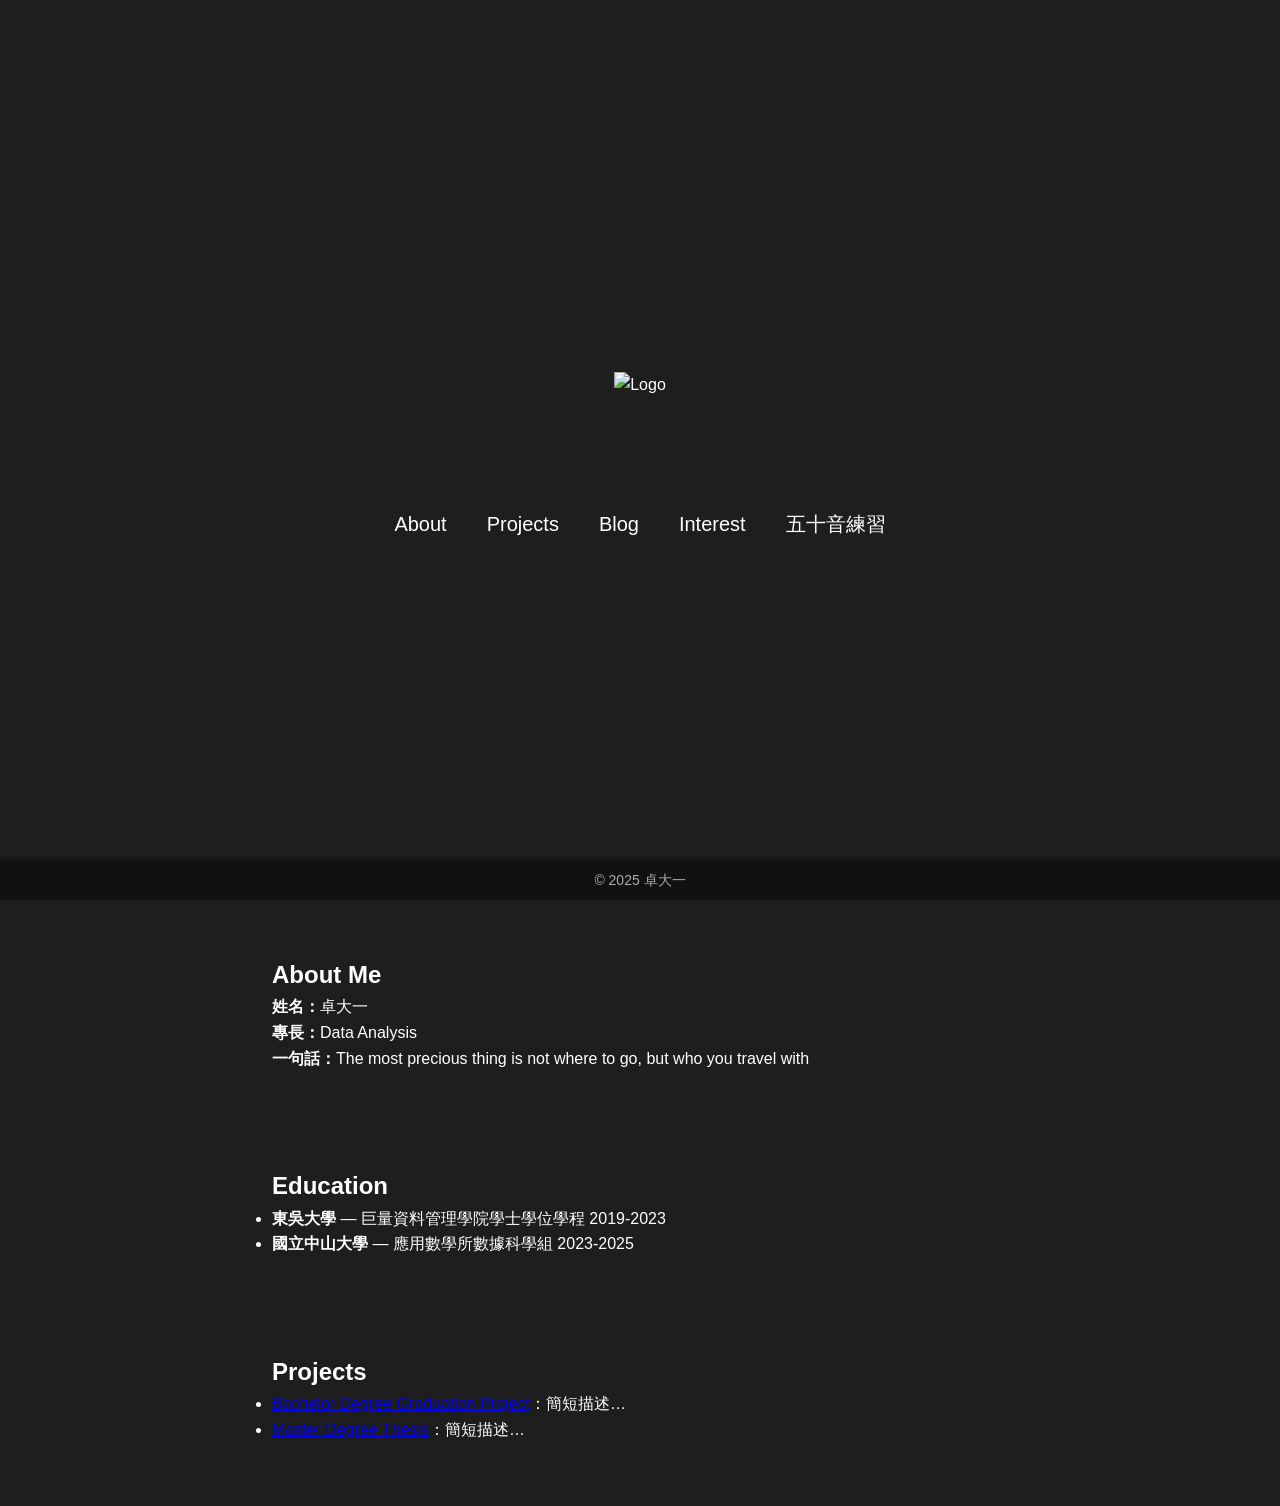
==== index.html @ a5d6f2ce "Add Blog section, fill in About page, fix nav and broken link Co-Authored-By: Claude Sonnet 5.5 <nor" ====
<!DOCTYPE html>
<html lang="zh-Hant">
<head>
  <meta charset="UTF-8" />
  <meta name="viewport" content="width=device-width, initial-scale=1.0" />
  <title>My GitHub</title>
  <link rel="stylesheet" href="style.css" />
</head>
<body>
  <!-- 頂端導覽（預設隱藏，點擊後淡入） -->
  <header class="top-bar">
    <a href="index.html" class="logo-link-top">
      <img class="top-logo" src="logo.png" alt="Logo" />
    </a>
    <nav class="top-nav">
      <a href="index.html">Home</a>
      <a href="about.html">About</a>
      <!-- <a href="education.html">Education</a> -->
      <a href="projects.html">Projects</a>
      <a href="blog.html">Blog</a>
      <a href="interest.html">Interest</a>
      <a href="japanese.html">五十音練習</a>

    </nav>
  </header>

  <!-- Hero 區域：打字特效 + Hero Logo + 中間選項 -->
  <main class="hero">
    <div class="hero-content">
      <h1 class="typewriter">Welcome to my GitHub</h1>
      <img class="hero-logo" src="logo.png" alt="Logo" />
      <nav class="nav-links">
        <a href="about.html">About</a>
        <!-- <a href="education.html">Education</a> -->
        <a href="projects.html">Projects</a>
        <a href="blog.html">Blog</a>
        <a href="interest.html">Interest</a>
        <a href="japanese.html">五十音練習</a>

      </nav>
    </div>
  </main>

  <!-- 內容區塊 -->
  <section id="about" class="section">
    <h2>About Me</h2>
    <p><strong>姓名：</strong>卓大一</p>
    <p><strong>專長：</strong>Data Analysis</p>
    <p><strong>一句話：</strong>The most precious thing is not where to go, but who you travel with</p>
  </section>

  <section id="education" class="section">
    <h2>Education</h2>
    <ul>
      <li><strong>東吳大學</strong> — 巨量資料管理學院學士學位學程 2019-2023</li>
      <li><strong>國立中山大學</strong> — 應用數學所數據科學組 2023-2025</li>
    </ul>
  </section>

  <section id="projects" class="section">
    <h2>Projects</h2>
    <ul>
      <li><a href="#">Bachelor Degree Graduation Project</a>：簡短描述…</li>
      <li><a href="#">Master Degree Thesis</a>：簡短描述…</li>
    </ul>
  </section>

  <!-- Footer Bar：始終顯示 -->
  <footer class="bottom-bar">
    © 2025 卓大一
  </footer>

  <script>
    document.addEventListener('DOMContentLoaded', () => {
      const navLinks = document.querySelectorAll('.nav-links a');
      const topBar = document.querySelector('.top-bar');
      const hero = document.querySelector('.hero');
      const topNav = document.querySelector('.top-nav');

      navLinks.forEach(link => {
        link.addEventListener('click', e => {
          e.preventDefault();
          const target = link.getAttribute('href');
          hero.classList.add('fade-out');
          setTimeout(() => {
            hero.style.display = 'none';
            topBar.classList.add('show');
            topNav.classList.add('show');
            window.location.href = target;
          }, 500);
        });
      });
    });
  </script>
</body>
</html>
---- style.css ----
:root {
  --header-height: 60px;
  --footer-height: 40px;
}
html {
  scroll-behavior: smooth;
}
*, *::before, *::after {
  margin: 0;
  padding: 0;
  box-sizing: border-box;
}
body {
  font-family: 'Segoe UI', Roboto, sans-serif;
  background: #1e1e1e;
  color: #fff;
  line-height: 1.6;
}

/* Header & Hero Logos */
.top-logo {
  height: 40px;
  margin-right: 1rem;
}
.hero-logo {
  height: 80px;
  margin: 1rem 0;
}

/* Header Bar */
.top-bar {
  display: none;
  position: fixed;
  top: 0; left: 0;
  width: 100%; height: var(--header-height);
  background: #111;
  align-items: center;
  padding: 0 1rem;
  box-shadow: 0 2px 4px rgba(0,0,0,0.3);
  z-index: 1000;
}
.top-bar.show {
  display: flex;
  animation: fadeInBar 0.5s ease forwards;
}

/* Top Navigation */
.top-nav ul {
  display: flex;
  justify-content: center;
  gap: 3rem;
  list-style: none;
  width: 100%;
}
.top-nav a {
  position: relative;
  padding: 0.5rem;
  color: currentColor;
  text-decoration: none;
  font-size: 1rem;
}
.top-nav a::after {
  content: '';
  position: absolute;
  bottom: -4px; left: 0;
  width: 100%; height: 2px;
  background: currentColor;
  transform: scaleX(0);
  transform-origin: left;
  transition: transform 0.3s ease;
}
.top-nav a:hover::after,
.top-nav a:focus::after {
  transform: scaleX(1);
}

/* Dropdown */
.dropdown {
  position: relative;
}
.dropdown-menu {
  position: absolute;
  top: 100%; left: 0;
  background: #222;
  list-style: none;
  padding: 0.5rem 0;
  display: none;
  min-width: 150px;
  box-shadow: 0 2px 4px rgba(0,0,0,0.3);
}
.dropdown:hover .dropdown-menu {
  display: block;
}
.dropdown-menu a {
  display: block;
  padding: 0.5rem 1rem;
  color: inherit;
  text-decoration: none;
}
.dropdown-menu a:hover {
  background: #333;
}

/* Hero Section */
.hero {
  width: 100%;
  height: calc(100vh - var(--footer-height));
  display: flex;
  justify-content: center;
  align-items: center;
  text-align: center;
  overflow: hidden;
  padding-bottom: var(--footer-height);
}
.hero.fade-out {
  animation: fadeOut 0.5s ease forwards;
}
.hero-content {
  display: flex;
  flex-direction: column;
  align-items: center;
  gap: 2rem;
}
.typewriter {
  white-space: nowrap;
  overflow: hidden;
  border-right: 0.15em solid #fff;
  font-size: 2rem;
  width: 0;
  animation:
    typing 1s steps(21,end) forwards,
    blink 0.75s step-end infinite,
    fadeOut 1s ease forwards;
  animation-delay: 0s, 0s, 2s;
}

/* Middle nav-links (index.html) */
.nav-links {
  display: flex;
  justify-content: center;
  gap: 1.5rem;
  opacity: 0;
  font-size: 1.25rem;
  animation: fadeIn 1s ease forwards;
  animation-delay: 2s;
}
.nav-links a {
  position: relative;
  padding: 0.5rem;
  color: inherit;
  text-decoration: none;
}
.nav-links a::after {
  content: '';
  position: absolute;
  bottom: -0.2rem; left: 0;
  width: 100%; height: 2px;
  background: currentColor;
  transform: scaleX(0);
  transform-origin: left;
  transition: transform 0.3s ease;
}
.nav-links a:hover::after {
  transform: scaleX(1);
}

/* Main Filter Nav (interest.html) */
.filter-nav {
  display: flex;
  justify-content: center;
  gap: 2rem;
  margin-bottom: 2rem;
}
.filter-btn {
  position: relative;
  padding: 0.5rem 1rem;
  color: inherit;
  text-decoration: none;
  font-size: 1.25rem;
}
.filter-btn::after {
  content: '';
  position: absolute;
  bottom: 0; left: 0;
  width: 100%; height: 2px;
  background: currentColor;
  transform: scaleX(0);
  transform-origin: left;
  transition: transform 0.3s ease;
}
.filter-btn:hover::after,
.filter-btn.active::after {
  transform: scaleX(1);
}

/* Sub-Filters (all) */
.sub-filter-nav {
  display: flex;
  justify-content: center;
  gap: 1.5rem;
  margin: 1rem 0;
}
.sub-btn {
  position: relative;
  padding: 0.3rem 0.8rem;
  color: inherit;
  text-decoration: none;
  font-size: 1rem;
}
.sub-btn::after {
  content: '';
  position: absolute;
  bottom: 0; left: 0;
  width: 100%; height: 2px;
  background: currentColor;
  transform: scaleX(0);
  transform-origin: left;
  transition: transform 0.3s ease;
}
.sub-btn:hover::after,
.sub-btn.active::after {
  transform: scaleX(1);
}

/* Content Containers */
.sub-content,
.anime-content {
  max-width: 600px;
  margin: 0 auto;
}
.item,
.sub-item {
  display: none;
}

/* Section Padding for Index */
.section {
  max-width: 800px;
  margin: 4rem auto;
  padding: 2rem 2rem 0;
}

/* Footer Bar */
.bottom-bar {
  position: fixed;
  bottom: 0; left: 0;
  width: 100%; height: var(--footer-height);
  background: #111;
  display: flex;
  justify-content: center;
  align-items: center;
  font-size: 0.875rem;
  color: #aaa;
  box-shadow: 0 -2px 4px rgba(0,0,0,0.3);
}

/* Animations */
@keyframes typing {
  from { width: 0; }
  to { width: 21ch; }
}
@keyframes blink {
  0%,100% { border-color: transparent; }
  50% { border-color: #fff; }
}
@keyframes fadeOut {
  from { opacity: 1; }
  to { opacity: 0; }
}
@keyframes fadeIn {
  from { opacity: 0; transform: translateY(20px); }
  to { opacity: 1; transform: translateY(0); }
}
@keyframes fadeInBar {
  from { opacity: 0; transform: translateY(-20px); }
  to { opacity: 1; transform: translateY(0); }
}

/* Responsive */
@media (max-width: 480px) {
  .hero-content { gap: 1rem; }
  .typewriter { font-size: 1.5rem; }
  .filter-nav,
  .sub-filter-nav { flex-direction: column; gap: 1rem; font-size: 1rem; }
  .top-nav ul { gap: 1.5rem; }
  .top-nav a { font-size: 0.875rem; }
  .section h2 { font-size: 1.5rem; }
  .section p,
  .section ul { font-size: 0.9rem; }
}
.ranking-controls { text-align: center; margin-bottom: 1rem; }
.rank-btn { margin: 0 0.5rem; padding: 0.3rem 0.8rem; background: none; border: none; color: inherit; cursor: pointer; font-size: 1rem; position: relative; }
.rank-btn::after { content: ''; position: absolute; bottom: -2px; left: 0; width: 100%; height: 2px; background: currentColor; transform: scaleX(0); transform-origin: left; transition: transform 0.3s ease; }
.rank-btn:hover::after, .rank-btn.active::after { transform: scaleX(1); }
.ranking-table { width: 100%; border-collapse: collapse; margin: 0 auto; }
.ranking-table th, .ranking-table td { padding: 0.5rem 1rem; border: 1px solid #333; text-align: center; }
.ranking-table th { background: #222; }

/* 讓排行榜表格更寬 */
.ranking-table,
.sake-table {
  width: 60vw;
  max-width: none;
  /* 將表格置中：
     viewport 寬度的一半減去 45vw，讓 90vw 的表格水平置中 */
  margin-left: calc(50% - 30vw);
}

/* About / Blog */
.sub-heading { margin-top: 2rem; font-size: 1.25rem; }
.clean-list { padding-left: 1.5rem; }
.clean-list li { margin-bottom: 0.5rem; }
.text-link { color: #8ab4ff; text-decoration: none; }
.text-link:hover { text-decoration: underline; }
.post-list { list-style: none; margin-top: 1rem; }
.post-list li { background: #2a2a2a; padding: 1rem 1.25rem; border-radius: 0.5rem; margin-bottom: 1.25rem; }
.post-list a { color: #fff; font-size: 1.15rem; font-weight: 600; text-decoration: none; }
.post-list a:hover { text-decoration: underline; }
.post-meta { display: block; color: #aaa; font-size: 0.85rem; margin: 0.25rem 0 0.5rem; }
.article p { margin-bottom: 1rem; }
.article .post-meta { margin-bottom: 1.5rem; }
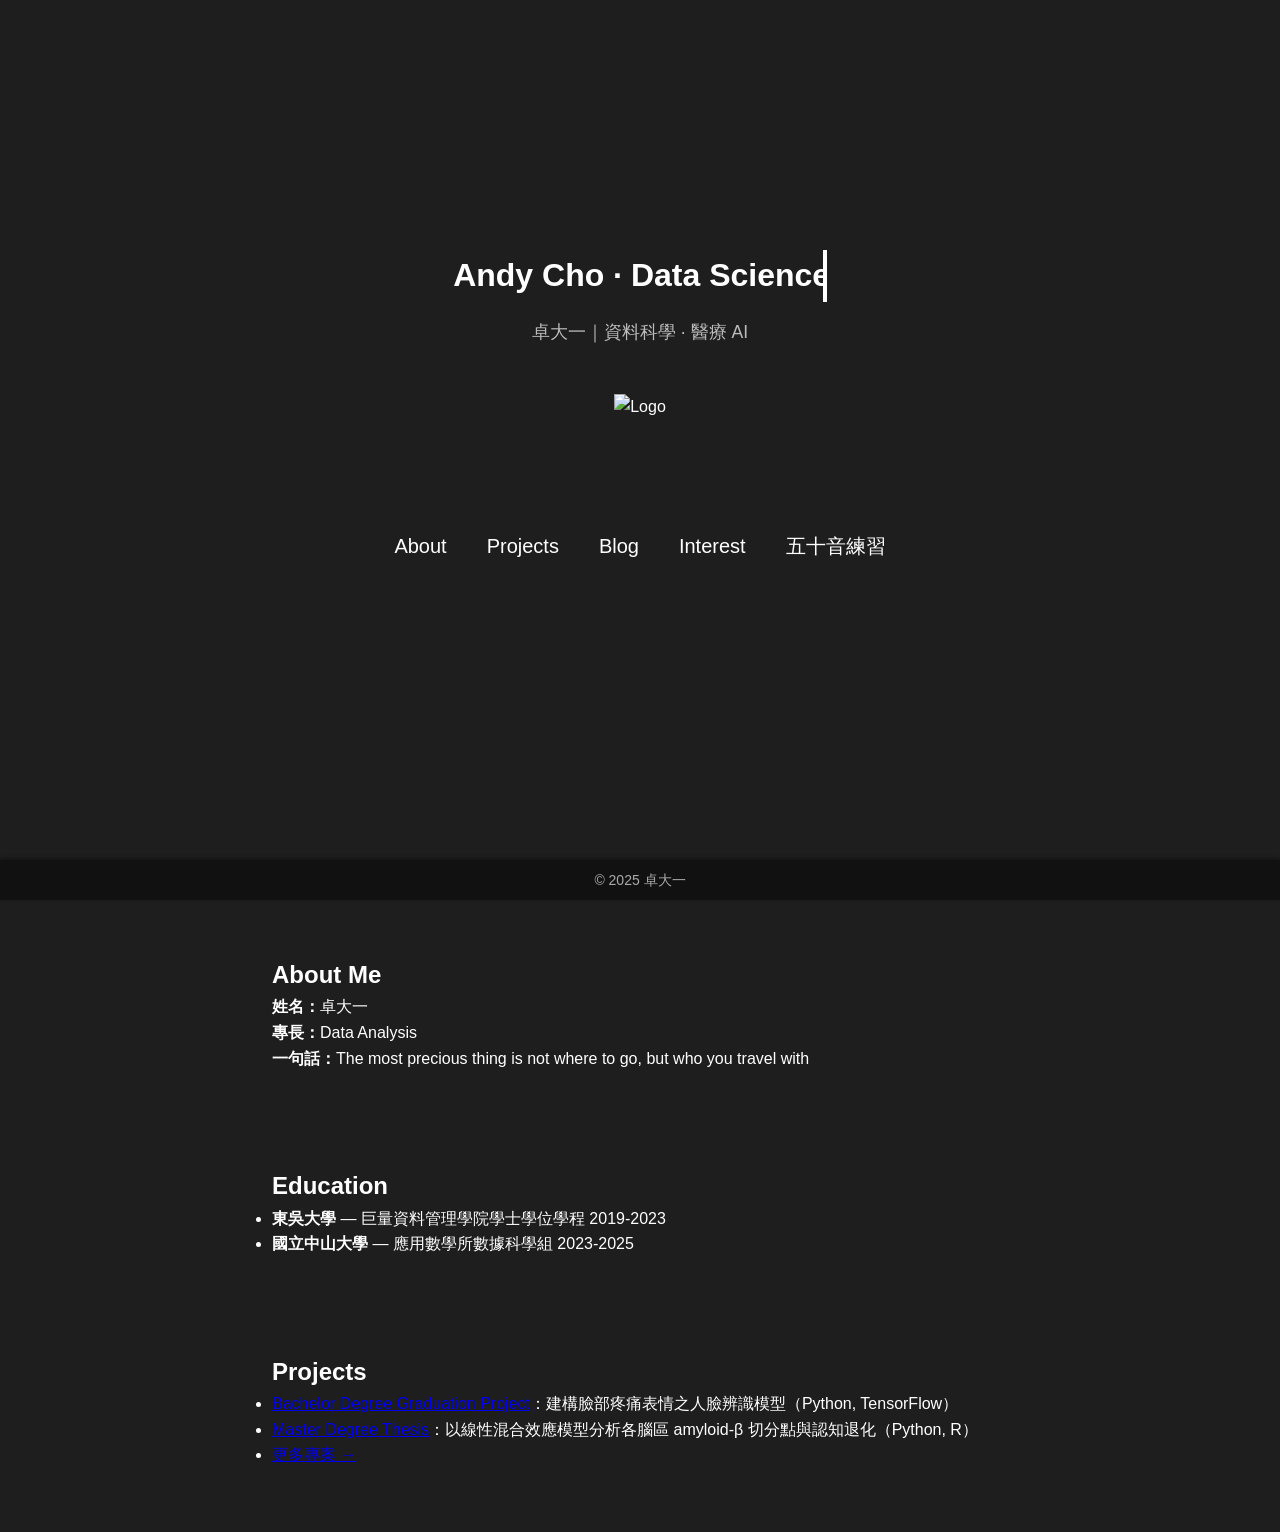
==== commit 8ae6f817: "Home hero shows name and tagline, hide placeholder content, mobile layout Co-Authored-By: Claude Son" ====
--- a/index.html
+++ b/index.html
@@ -27,7 +27,8 @@
   <!-- Hero 區域：打字特效 + Hero Logo + 中間選項 -->
   <main class="hero">
     <div class="hero-content">
-      <h1 class="typewriter">Welcome to my GitHub</h1>
+      <h1 class="typewriter">Andy Cho · Data Science</h1>
+      <p class="hero-sub">卓大一｜資料科學 · 醫療 AI</p>
       <img class="hero-logo" src="logo.png" alt="Logo" />
       <nav class="nav-links">
         <a href="about.html">About</a>
@@ -60,8 +61,9 @@
   <section id="projects" class="section">
     <h2>Projects</h2>
     <ul>
-      <li><a href="#">Bachelor Degree Graduation Project</a>：簡短描述…</li>
-      <li><a href="#">Master Degree Thesis</a>：簡短描述…</li>
+      <li><a href="projects.html">Bachelor Degree Graduation Project</a>：建構臉部疼痛表情之人臉辨識模型（Python, TensorFlow）</li>
+      <li><a href="projects.html">Master Degree Thesis</a>：以線性混合效應模型分析各腦區 amyloid-β 切分點與認知退化（Python, R）</li>
+      <li><a href="projects.html">更多專案 →</a></li>
     </ul>
   </section>
 
--- a/style.css
+++ b/style.css
@@ -128,10 +128,17 @@
   font-size: 2rem;
   width: 0;
   animation:
-    typing 1s steps(21,end) forwards,
-    blink 0.75s step-end infinite,
-    fadeOut 1s ease forwards;
-  animation-delay: 0s, 0s, 2s;
+    typing 1.2s steps(23,end) forwards,
+    blink 0.75s step-end infinite;
+}
+/* 打字結束後名字與定位維持顯示 */
+.hero-sub {
+  margin-top: -1rem;
+  font-size: 1.1rem;
+  color: #bbb;
+  opacity: 0;
+  animation: fadeIn 1s ease forwards;
+  animation-delay: 1.2s;
 }
 
 /* Middle nav-links (index.html) */
@@ -142,7 +149,7 @@
   opacity: 0;
   font-size: 1.25rem;
   animation: fadeIn 1s ease forwards;
-  animation-delay: 2s;
+  animation-delay: 1.6s;
 }
 .nav-links a {
   position: relative;
@@ -297,14 +304,31 @@
 .ranking-table th { background: #222; }
 
 /* 讓排行榜表格更寬 */
-.ranking-table,
-.sake-table {
-  width: 60vw;
+.ranking-table {
+  width: min(92vw, 960px);
   max-width: none;
-  /* 將表格置中：
-     viewport 寬度的一半減去 45vw，讓 90vw 的表格水平置中 */
-  margin-left: calc(50% - 30vw);
-}
+  /* 置中：容器一半寬 減去 表格一半寬 */
+  margin-left: calc(50% - min(46vw, 480px));
+}
+/* 類型與分數欄不換行，作品與評語可換行 */
+.ranking-table th,
+.ranking-table td:nth-child(n+3):not(:last-child) { white-space: nowrap; }
+.ranking-table th, .ranking-table td { padding: 0.5rem 0.6rem; }
+
+/* Anime 總表：標題排序、分數色階 */
+.th-sort { background: none; border: none; color: inherit; font: inherit; font-weight: 700; cursor: pointer; padding: 0; }
+.th-sort:hover { text-decoration: underline; }
+.ranking-table th.sorted { background: #333; }
+.arrow { display: inline-block; min-width: 1em; font-size: 0.75em; }
+.ranking-controls { margin-bottom: 0.5rem; }
+.sort-hint { text-align: center; color: #aaa; font-size: 0.8rem; margin-bottom: 1rem; }
+.s-5 { background: rgba(76, 175, 80, 0.55); font-weight: 700; }
+.s-4 { background: rgba(76, 175, 80, 0.32); }
+.s-3 { background: rgba(76, 175, 80, 0.14); }
+.s-2 { color: #bbb; }
+.score-legend { text-align: center; color: #aaa; font-size: 0.8rem; margin-top: 1rem; }
+.score-legend span { display: inline-block; padding: 0.1rem 0.6rem; margin: 0 0.2rem; border-radius: 0.25rem; }
+.score-legend .s-2 { border: 1px solid #444; }
 
 /* About / Blog */
 .sub-heading { margin-top: 2rem; font-size: 1.25rem; }
@@ -318,4 +342,42 @@
 .post-list a:hover { text-decoration: underline; }
 .post-meta { display: block; color: #aaa; font-size: 0.85rem; margin: 0.25rem 0 0.5rem; }
 .article p { margin-bottom: 1rem; }
-.article .post-meta { margin-bottom: 1.5rem; }+.article .post-meta { margin-bottom: 1.5rem; }
+/* ===== 手機版（600px 以下） ===== */
+@media (max-width: 600px) {
+  /* 頂部導覽：隱藏重複的 logo，連結縮小，放不下時可橫向捲動 */
+  .logo-link-top { display: none; }
+  .top-bar { padding: 0 0.5rem; }
+  .top-nav { flex: 1; min-width: 0; display: flex; justify-content: space-between; overflow-x: auto; white-space: nowrap; }
+  .top-nav a { font-size: 0.85rem; padding: 0.5rem 0.4rem; }
+
+  /* 首頁中間連結可換行 */
+  .nav-links { flex-wrap: wrap; gap: 0.25rem 1rem; font-size: 1.1rem; padding: 0 1rem; }
+
+  /* 內容區左右留白縮小 */
+  .section { padding: 1rem 1rem 0; }
+  .filter-nav { flex-direction: row; flex-wrap: wrap; gap: 0.5rem 1.5rem; }
+
+  /* Anime 排行表改成卡片 */
+  .ranking-table { width: 100%; margin-left: 0; }
+  .ranking-table thead { display: none; }
+  .ranking-table, .ranking-table tbody { display: block; }
+  .ranking-table tr {
+    display: grid;
+    grid-template-columns: repeat(4, 1fr);
+    gap: 0.35rem;
+    background: #2a2a2a;
+    border-radius: 0.5rem;
+    padding: 0.75rem;
+    margin-bottom: 0.75rem;
+  }
+  .ranking-table tr[hidden] { display: none; }
+  .ranking-table td { display: block; border: none; padding: 0.15rem 0.25rem; text-align: center; white-space: normal; }
+  .ranking-table td:nth-child(1) { grid-column: 1; text-align: left; color: #aaa; font-size: 0.85rem; }
+  .ranking-table td:nth-child(1)::before { content: "#"; }
+  .ranking-table td:nth-child(2) { grid-column: 2 / 5; text-align: left; font-weight: 700; }
+  .ranking-table td:nth-child(3) { grid-column: 1 / 5; text-align: left; color: #aaa; font-size: 0.8rem; }
+  .ranking-table td:nth-child(n+4):nth-child(-n+7) { border-radius: 0.35rem; padding: 0.3rem 0.25rem; }
+  .ranking-table td:nth-child(n+4):nth-child(-n+7)::before { content: attr(data-label); display: block; font-size: 0.7rem; font-weight: 400; color: #ccc; }
+  .ranking-table td:nth-child(8) { grid-column: 1 / 5; text-align: left; color: #ccc; font-size: 0.85rem; }
+}
